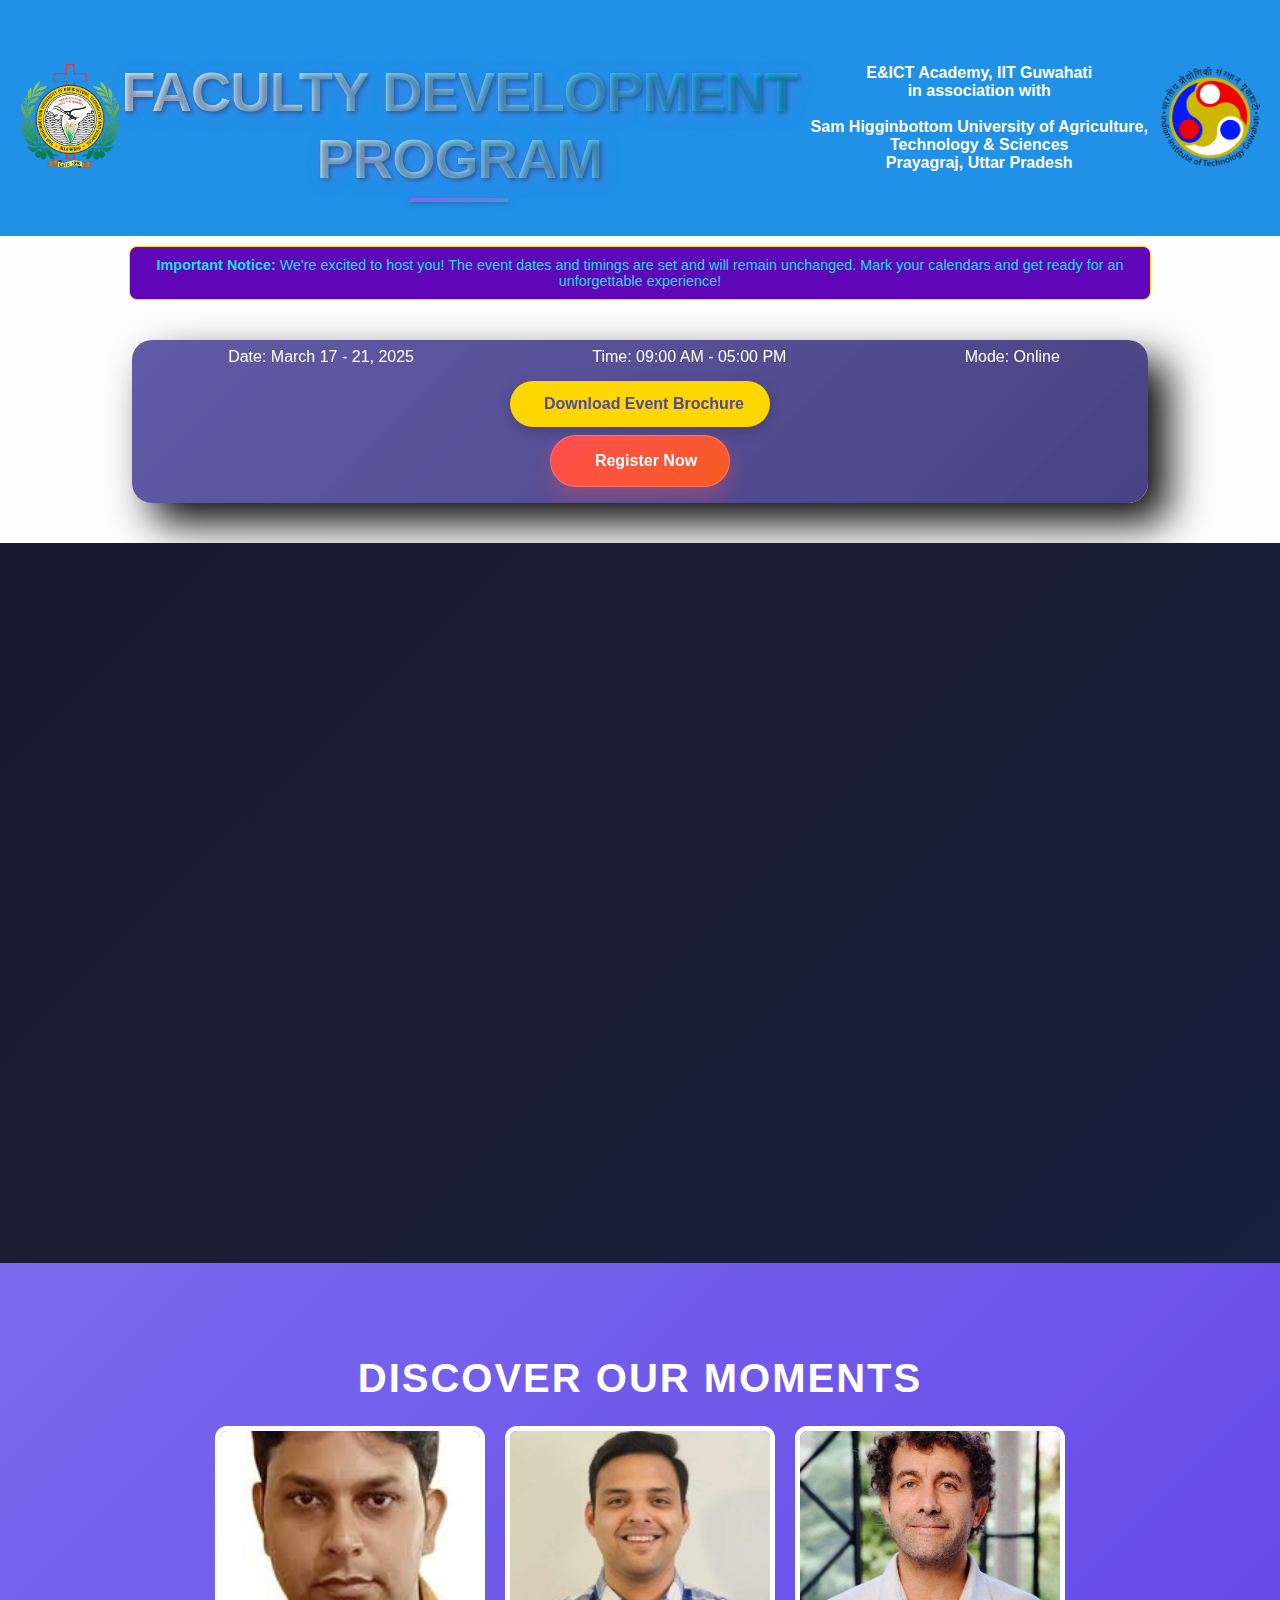
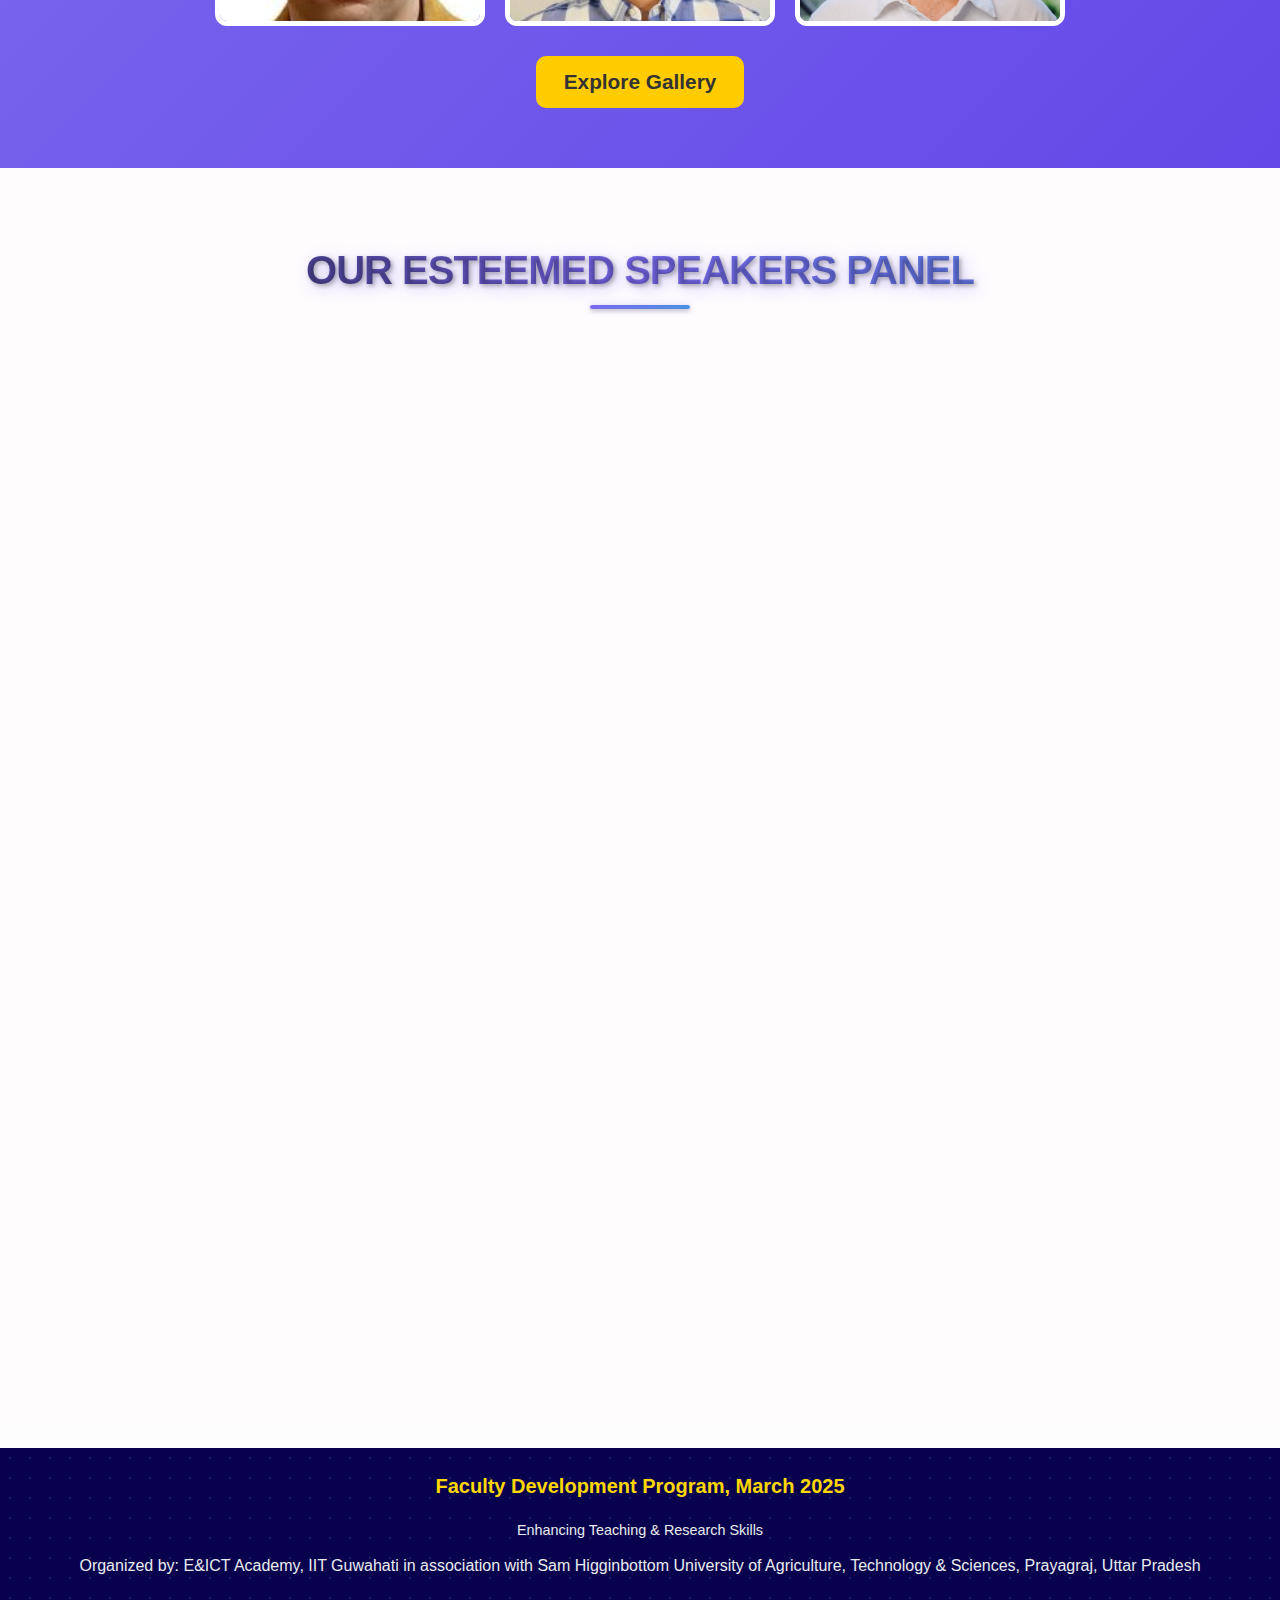
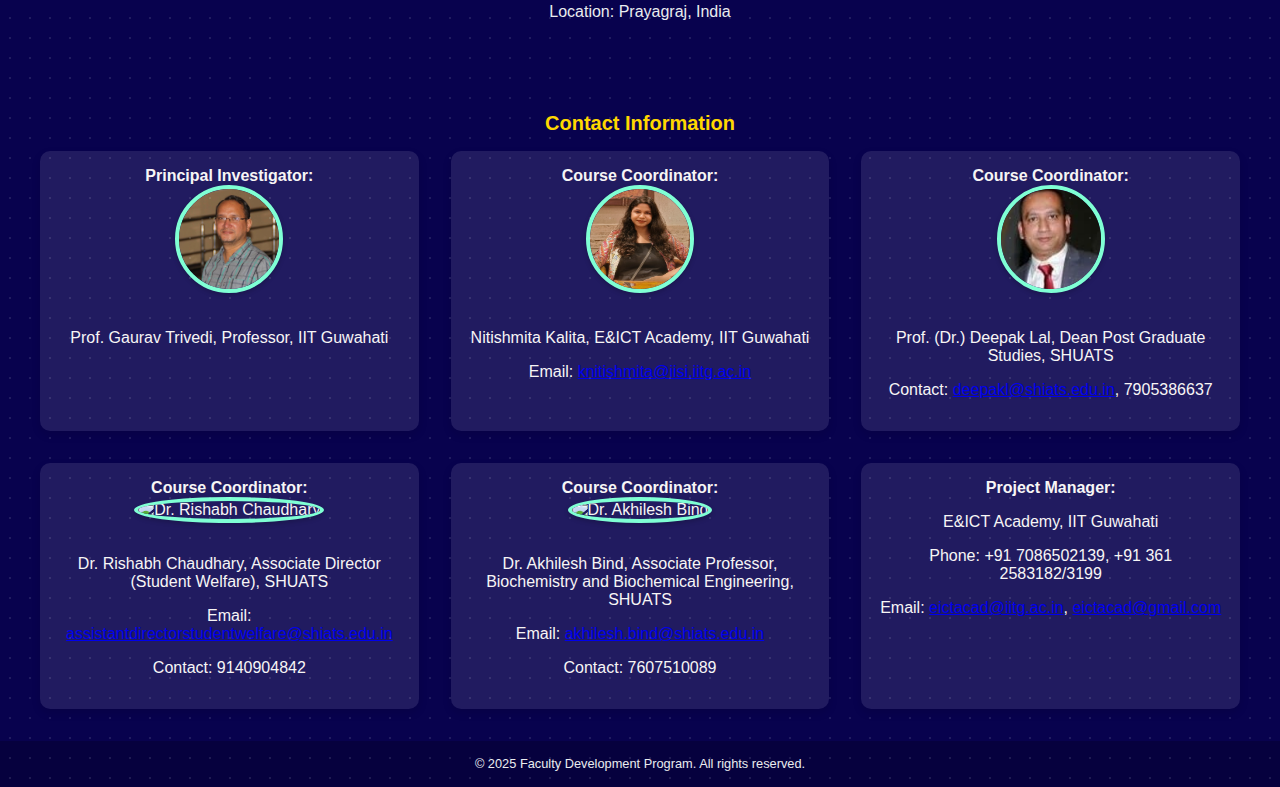
==== index.html @ 09308084 "First Commit" ====
<!DOCTYPE html>
<html lang="en">
<head>
    <meta charset="UTF-8">
    <meta name="viewport" content="width=device-width, initial-scale=1.0">
    <title>Faculty Development Program</title>
    <link rel="stylesheet" href="css/styles.css">
</head>
<body>

    <header>
        <div class="logo">
            <img src="images/SHIATS_LOGO (1).png" alt="Left Logo">
        </div>
        <h1>FACULTY DEVELOPMENT PROGRAM</h1> <br>
        <h4>E&ICT Academy, IIT Guwahati <br> in association with <br> <br> Sam Higginbottom University of Agriculture, Technology & Sciences <br> Prayagraj, Uttar Pradesh</h4>
        <div class="logo">
            <img src="images/IITG_logo.png" alt="Right Logo">
        </div>  
    </header>

    

    <!-- Standalone Disclaimer -->
    <div class="disclaimer">
        <strong>Important Notice:</strong> We're excited to host you! The event dates and timings are set and will remain unchanged. Mark your calendars and get ready for an unforgettable experience!
    </div>

    <!-- Event Brochure Section -->
    <section class="event-brochure">
        <div class="event-details">
            <div class="detail-item">
                <i class="fas fa-calendar"></i>
                <span>Date: March 17 - 21, 2025</span>
            </div>
            <div class="detail-item">
                <i class="fas fa-clock"></i>
                <span>Time: 09:00 AM - 05:00 PM</span>
            </div>
            <div class="detail-item">
                <i class="fas fa-map-marker-alt"></i>
                <span>Mode: Online</span>
            </div>
        </div>

        <div class="brochure-download">
            <a href="/FDP Brochure (7).pdf" class="download-btn" download>
                <i class="fas fa-download"></i>
                Download Event Brochure
            </a>
        </div> 
        
        <div class="registration-btn-container">
            <a href="https://docs.google.com/forms/d/e/1FAIpQLScf0Dyu4Ek1OaLjrCT3q3NfqP8o6xg0gLllEUTE3aB7U_-iiA/viewform?pli=1" class="registration-btn">
                <i class="fas fa-user-plus"></i>
                Register Now                
            </a>
        </div>
    </section>

    <section class="hero">
        <video class="hero-video" autoplay muted loop playsinline>
            <source src="/path-to-your-video.mp4" type="image/jpg,jpeg,png">
        </video>
        <div class="hero-overlay"></div>
        
        

        <div class="hero-content">
            <h1 class="hero-tagline">Empowering Educators with Experts</h1>
            <p class="hero-description">
                Join leading experts and innovators for two days of transformative learning experiences and professional development.
            </p>
            
            <!-- Add the digital countdown -->
            <div class="digital-countdown">
                <div class="digital-time">
                    <span id="days">00</span>
                    <span class="colon">:</span>
                    <span id="hours">00</span>
                    <span class="colon">:</span>
                    <span id="minutes">00</span>
                    <span class="colon">:</span>
                    <span id="seconds">00</span>
                </div>
                <div class="digital-labels">
                    <span>DAYS</span>
                    <span>HRS</span>
                    <span>MIN</span>
                    <span>SEC</span>
                </div>
            </div>
            
            <a href="https://docs.google.com/forms/d/e/1FAIpQLScf0Dyu4Ek1OaLjrCT3q3NfqP8o6xg0gLllEUTE3aB7U_-iiA/viewform?pli=1" class="cta-button">Register Now</a>
        </div>
    </section>

    <!-- Gallery overview -->
    <section class="gallery-section">
        <h2 class="gallery-title">Discover Our Moments</h2>
        <div class="gallery-preview">
            <img src="/images/abhinav_kumar_iit_Ropar.jpeg" alt="Gallery Image 1">
            <img src="/images/AnurAGMishra_USA.jpeg" alt="Gallery Image 2">
            <img src="/images/LekadirKarim.jpg" alt="Gallery Image 3">
        </div>
        <a href="./gallery.html" class="gallery-button">Explore Gallery</a>
    </section>
    
    <section class="speakers">
        <h3>Our Esteemed Speakers Panel</h3>
        <div class="speaker-grid">            
            <div class="speaker">
                <img src="images/Sriniwas_pinisetty.jpeg" alt="Dr. Srinivas Pinisetty">
                <h2>Dr. Srinivas Pinisetty</h2>
                <p>School of Electrical and Computer Sciences <br> IIT Bhubaneshwar</p>
            </div>
            <div class="speaker">
                <img src="images/abhinav_kumar_iit_Ropar.jpeg" alt="Dr. Abhinav Kumar">
                <h2>Dr. Abhinav Kumar</h2>
                <p>Assistant Professor <br> IIT Ropar</p>
            </div>
            <div class="speaker">
                <img src="images/RAJAT_SADHUKHAN_iitr.png" alt="Dr. Rajat Sadhukhan">
                <h2>Dr. Rajat Sadhukhan</h2>
                <p>Assistant Professor, Department of Computer Science and Engineering <br> IIT Roorkee</p>
            </div>
            <div class="speaker">
                <img src="images/Aprajita_khan_IITr.jpeg" alt="Dr. Aprajita Khan">
                <h2>Dr. Aprajita Khan</h2>
                <p>Assistant Professor <br> Department of Computer Science and Engineering <br>IIT Roorkee</p>
            </div>
            <div class="speaker">
                <img src="images/Shweta_jain_IIT_Ropar.jpeg" alt="Dr. Shweta Jain">
                <h2>Dr. Shweta Jain</h2>
                <p>Assistant Professor <br> Department of Computer Science and Engineering <br> IIT Ropar</p>
            </div>
            <div class="speaker">
                <img src="images/daniele_zaccaria.jpeg" alt="Dr. Daniele Zaccaria">
                <h2>Dr. Daniele Zaccaria</h2>
                <p>Associate Professor <br> Department of Land, Air & Water Resources, UC Davis <br> & Agricultural Water Management Specialist in Cooperative Extension, USA</p>
            </div>
            <!-- Duplicated entries -->
            <div class="speaker">
                <img src="images/supten_serbadhikari.jpeg" alt="Dr. Srinivas Pinisetty">
                <h2>Prof. Supten Sarbadhikari</h2>
                <p>Independent Consultant for Digital Health</p>
            </div>
            <div class="speaker">
                <img src="images/ksreddy_IIT_Madras.png" alt="Dr. Srinivas Pinisetty">
                <h2>Dr. K. Srinivas Reddy</h2>
                <p>Heat Transfer and Thermal Power Laboratory <br> Department of Mechanical Engineering <br> IIT Madras</p>
            </div>
            <div class="speaker">
                <img src="images/LekadirKarim.jpg" alt="Dr. Srinivas Pinisetty">
                <h2>Dr. Karim Lekadir</h2>
                <p>ICREA Research Professor and Director of the BCN-AIM lab <br> University of Barcelona</p>
            </div><div class="speaker">
                <img src="images/durga_toshniwal.jpg" alt="Speaker Name 7">
                <h2>Prof. Durga Toshniwal</h2>
                <p>Professor <br> Department of Computer Science and Engineering <br>IIT Roorkee</p>
            </div>
            <div class="speaker">
                <img src="images/nehaSharma_TCS.jpeg" alt="Speaker Name 8">
                <h2>Dr. Neha Sharma</h2>
                <p>TCS <br> Founder & Secretary, Society for Data Science <br> Senior IEEE Mmber <br> Life Member, Computer Society of India</p>
            </div>
            <div class="speaker">
                <img src="images/AnurAGMishra_USA.jpeg" alt="Speaker Name 9">
                <h2>Mr. Anurag Mishra</h2>
                <p>Senior Consultant <br> USA</p>
            </div>
            
        </div>
    </section>

<!-- Gallery -->
 

    <footer class="site-footer">
        <div class="footer-content">
            <div class="footer-section basic-info">
                <h4>Faculty Development Program, March 2025</h4>
                <div class="event-title">
                    <i class="fas fa-calendar-alt"></i>
                   
                </div>
                <div class="event-subtitle">Enhancing Teaching & Research Skills</div>
                
                <div class="organizer-info">
                    <div class="info-item">
                        <i class="fas fa-university"></i>
                        <span>Organized by: E&ICT Academy, IIT Guwahati in association with Sam Higginbottom University of Agriculture, Technology & Sciences, Prayagraj, Uttar Pradesh</span>
                    </div>
                    <div class="info-item">
                        <i class="fas fa-map-marker-alt"></i>
                        <span>Location: Prayagraj, India</span>
                    </div>
                </div>
            </div>
            <!-- New Contact Information Section -->
            <div class="footer-section contact-info">
                <h4>Contact Information</h4>
                <div class="contact-grid">
                    <div class="contact-item">
                        <strong>Principal Investigator:</strong><br>
                        <img src="images/GauravTrivedi.jpg" alt="Prof. Gaurav Trivedi">
                        <p>Prof. Gaurav Trivedi, Professor, IIT Guwahati</p>
                    </div>
                    
                    <div class="contact-item">
                        <strong>Course Coordinator:</strong> <br>
                        <img src="images/nitishmita_Kalita.jpg" alt="Nitishmita Kalita">
                        <p>Nitishmita Kalita, E&ICT Academy, IIT Guwahati</p>
                        <p>Email: <a href="mailto:knitishmita@iisi.iitg.ac.in">knitishmita@iisi.iitg.ac.in</a></p>
                    </div>
                    
                    <div class="contact-item">
                        <strong>Course Coordinator:</strong><br>
                        <img src="images/DrDeepakLal.jpeg" alt="Prof. (Dr.) Deepak Lal">
                        <p>Prof. (Dr.) Deepak Lal, Dean Post Graduate Studies, SHUATS</p>
                        <p>Contact: <a href="mailto:deepakl@shiats.edu.in">deepakl@shiats.edu.in</a>, 7905386637</p>
                    </div>
                    
                    <div class="contact-item">
                        <strong>Course Coordinator:</strong><br>
                        <img src="images/DrRishabhChaudharySir.png" alt="Dr. Rishabh Chaudhary">
                        <p>Dr. Rishabh Chaudhary, Associate Director (Student Welfare), SHUATS</p>
                        <p>Email: <a href="mailto:assistantdirectorstudentwelfare@shiats.edu.in">assistantdirectorstudentwelfare@shiats.edu.in</a></p>
                        <p>Contact: 9140904842</p>
                    </div>
                    
                    <div class="contact-item">
                        <strong>Course Coordinator:</strong><br>
                        <img src="images/DrAkhileshBind.png" alt="Dr. Akhilesh Bind">
                        <p>Dr. Akhilesh Bind, Associate Professor, Biochemistry and Biochemical Engineering, SHUATS</p>
                        <p>Email: <a href="mailto:akhilesh.bind@shiats.edu.in">akhilesh.bind@shiats.edu.in</a></p>
                        <p>Contact: 7607510089</p>
                    </div>
                    
                    <div class="contact-item">
                        <strong>Project Manager:</strong><br>
                        <p>E&ICT Academy, IIT Guwahati</p>
                        <p>Phone: +91 7086502139, +91 361 2583182/3199</p>
                        <p>Email: <a href="mailto:eictacad@iitg.ac.in">eictacad@iitg.ac.in</a>, <a href="mailto:eictacad@gmail.com">eictacad@gmail.com</a></p>
                    </div>
                </div>
            </div>
        </div>
        <div class="footer-bottom">
            <p>&copy; 2025 Faculty Development Program. All rights reserved.</p>
        </div>
        
    </footer>

    <script src="js/countdown.js"></script>
</body>
</html>
---- css/styles.css ----
/* General Styling */
body {
    font-family: Arial, sans-serif;
    background-color: #fefdfd;
    color: white;
    text-align: center;
    margin: 0;
    padding: 0;
}

/* Header Section */
header {
    display: flex;
    justify-content: space-between;
    align-items: center;
    padding: 20px;
    background-color: #2091e7;
}

header .logo img {
    width: 100px;
    height: auto;
}

/* Enhanced H1 Styling */
h1 {
    font-size: 3.5rem;
    font-weight: 800; /* Extra bold */
    text-transform: uppercase;
    letter-spacing: -1px;
    line-height: 1.2;
    margin-bottom: 1.5rem;
    position: relative;
    background: linear-gradient(
        45deg,
        #ffffff 0%,
        #0ab6f0 50%,
        #e0edfc 100%
    );
    text-shadow: 
        2px 2px 4px rgba(0, 0, 0, 0.3),
        4px 4px 16px rgba(123, 105, 238, 0.4);
    -webkit-background-clip: text;
    -webkit-text-fill-color: transparent;
    background-size: 200% auto;
    animation: gradientText 4s ease infinite,
               fadeInUp 0.8s ease forwards;
}

h1::after {
    content: '';
    position: absolute;
    bottom: -10px;
    left: 50%;
    transform: translateX(-50%);
    width: 100px;
    height: 4px;
    background: linear-gradient(
        90deg,
        #7b69ee,
        #4a90e2
    );
    border-radius: 2px;
    box-shadow: 
        0 2px 4px rgba(0, 0, 0, 0.2),
        0 0 8px rgba(123, 105, 238, 0.3);
}

/* Add gradient animation */
@keyframes gradientText {
    0% {
        background-position: 0% 50%;
    }
    50% {
        background-position: 100% 50%;
    }
    100% {
        background-position: 0% 50%;
    }
}

/* Registration Button Styling */
.registration-btn-container {
    position: relative;
}

.registration-btn {
    background: linear-gradient(135deg, #ff4e50 0%, #f95c23 100%);
    color: white;
    padding: 1rem 2rem;
    border-radius: 50px;
    text-decoration: none;
    font-weight: 600;
    display: inline-flex;
    align-items: center;
    gap: 0.75rem;
    transition: all 0.3s ease;
    border: 1px solid rgba(255, 255, 255, 0.2);
    box-shadow: 0 10px 20px rgba(255, 78, 80, 0.3);
    position: relative;
    overflow: hidden;
}

.registration-btn i {
    font-size: 1.2rem;
    transition: transform 0.3s ease;
}

.registration-btn:hover {
    transform: translateY(-3px);
    box-shadow: 0 15px 25px rgba(255, 78, 80, 0.4);
    background: linear-gradient(135deg, #ff6b6d 0%, #fad83d 100%);
}
.registration-btn:hover i {
    transform: scale(1.1);
}

/* Speaker Grid */
.speakers {
    padding: 40px 20px;
    perspective: 1000px;
    background-color: rgb(255, 252, 254);
}

.speaker-grid {
    display: grid;
    grid-template-columns: repeat(auto-fit, minmax(250px, 1fr));
    gap: 20px;
    max-width: 1200px;
    margin: auto;
}

/* Dotted texture and hover effects */
.speaker {
    background-color: #52489c;
    background-image: radial-gradient(
        rgba(255, 255, 255, 0.15) 1px,
        transparent 1px
    );
    background-size: 10px 10px;
    background-position: 0 0;
    padding: 20px;
    border-radius: 10px;
    box-shadow: 2px 2px 10px rgba(0, 0, 0, 0.2);
    text-align: center;
    opacity: 0;
    animation: fadeIn 2s ease-in-out forwards;
    transition: all 0.4s cubic-bezier(0.23, 1, 0.32, 1);
    position: relative;
    overflow: hidden;
}

/* Glow effect for dots on hover */
.speaker::after {
    content: '';
    position: absolute;
    inset: 0;
    background-image: radial-gradient(
        rgba(255, 255, 255, 0.3) 1px,
        transparent 1px
    );
    background-size: 10px 10px;
    background-position: 0 0;
    opacity: 0;
    transition: opacity 0.4s ease;
    pointer-events: none;
    z-index: 1;
}

.speaker:hover::after {
    opacity: 1;
    animation: glowPulse 2s infinite;
}

/* Glow pulse animation */
@keyframes glowPulse {
    0% {
        filter: brightness(1);
    }
    50% {
        filter: brightness(1.5);
    }
    100% {
        filter: brightness(1);
    }
}

/* Ensure content stays above the texture */
.speaker > * {
    position: relative;
    z-index: 2;
}

/* Keep existing hover effects */
.speaker:hover {
    transform: translateY(-10px) scale(1.02);
    box-shadow: 0 20px 30px rgba(0, 0, 0, 0.3);
}

/* Modern hover effect */
.speaker:hover {
    transform: translateY(-10px) scale(1.02);
    box-shadow: 0 20px 30px rgba(0, 0, 0, 0.3);
}

/* Glow effect on hover */
.speaker::before {
    content: '';
    position: absolute;
    top: 0;
    left: 0;
    width: 100%;
    height: 100%;
    background: linear-gradient(
        45deg,
        transparent 0%,
        rgba(255, 255, 255, 0.1) 50%,
        transparent 100%
    );
    transform: translateX(-100%);
    transition: transform 0.6s cubic-bezier(0.23, 1, 0.32, 1);
}

.speaker:hover::before {
    transform: translateX(100%);
}

/* Enhanced image animation */
.speaker img {
    transition: all 0.5s cubic-bezier(0.23, 1, 0.32, 1);
    filter: grayscale(20%);
}

.speaker:hover img {
    transform: scale(1.1);
    filter: grayscale(0%);
    border-color: #00ff88;
}

/* Enhanced text animation */
.speaker h2 {
    transition: all 0.3s cubic-bezier(0.23, 1, 0.32, 1);
}

.speaker:hover h2 {
    transform: translateY(-5px);
    color: #00ff88;
}

.speaker p {
    transition: all 0.3s cubic-bezier(0.23, 1, 0.32, 1);
}

.speaker:hover p {
    transform: translateY(-3px);
}

/* General Fade-in Animation */
@keyframes fadeIn {
    from {
        opacity: 0;
        transform: translateY(20px);
    }
    to {
        opacity: 1;
        transform: translateY(0);
    }
}

/* Add a slight delay for each speaker */
.speaker:nth-child(1) { animation-delay: 0.4s; }
.speaker:nth-child(2) { animation-delay: 0.4s; }
.speaker:nth-child(3) { animation-delay: 0.4s; }
.speaker:nth-child(4) { animation-delay: 0.4s; }
.speaker:nth-child(5) { animation-delay: 0.4s; }
.speaker:nth-child(6) { animation-delay: 0.4s; }

/* Speaker image flip effect */
.speaker img {
    width: 120px;
    height: 120px;
    border-radius: 50%;
    border: 3px solid yellow;
    object-fit: cover;
    transition: transform 0.5s ease-in-out;
}

.speaker:hover img {
    transform: rotateY(180deg);
}

/* Text Zoom Effect on Hover */
.speaker h2 {
    font-size: 18px;
    margin-top: 10px;
    transition: transform 0.3s ease-in-out;
}

.speaker:hover h2 {
    transform: scale(1.1);
}

/* Parallax Effect for Speaker Containers */
.speaker-container {
    position: relative;
    width: 100%;
    display: flex;
    flex-wrap: wrap;
    justify-content: center;
    gap: 20px;
    perspective: 1000px;
}

.speaker {
    background: #52489c;
    padding: 20px;
    border-radius: 10px;
    box-shadow: 2px 2px 10px rgba(0, 0, 0, 0.2);
    text-align: center;
    transition: transform 0.3s ease-out;
    transform: translateY(0px); /* This will be updated dynamically with JS */
}

/* Apply Parallax Scroll Effect */
.parallax {
    transform: translateY(50px);
    transition: transform 0.9s ease-out;
}

/* Other Effects (Fade-in, Flip, Zoom) */
@keyframes fadeIn {
    from {
        opacity: 0;
        transform: translateY(20px);
    }
    to {
        opacity: 1;
        transform: translateY(0);
    }
}

.speaker img {
    width: 120px;
    height: 120px;
    border-radius: 50%;
    border: 3px solid yellow;
    object-fit: cover;
    transition: transform 0.5s ease-in-out;
}

.speaker:hover img {
    transform: rotateY(180deg);
}

.speaker h2 {
    font-size: 18px;
    margin-top: 10px;
    transition: transform 0.9s ease-in-out;
}

.speaker:hover h2 {
    transform: scale(1.1);
}

/* Speaker Grid */
.speakers {
    padding: 40px 20px;
    perspective: 1000px; /* Add perspective for 3D effect */
}

.speaker-grid {
    display: grid;
    grid-template-columns: repeat(auto-fit, minmax(250px, 1fr));
    gap: 20px;
    max-width: 1200px;
    margin: auto;
}

.speaker {
    background: #08024e;
    padding: 20px;
    border-radius: 10px;
    box-shadow: 2px 2px 10px rgba(0, 0, 0, 0.2);
    text-align: center;
    opacity: 0;
    animation: fadeIn 2s ease-in-out forwards;
    transition: transform 0.3s ease-out;
}

/* Add hover effect for parallax */
.speaker:hover {
    transform: translateZ(50px) rotateX(5deg);
}

/* Event Brochure Section */
.event-brochure {
    background: linear-gradient(
        135deg,
        rgba(82, 72, 156, 0.9) 0%,
        rgba(64, 56, 124, 0.95) 100%
    );
    margin: 2.5rem auto;
    padding: 0.5rem;
    max-width: 1000px;
    border-radius: 20px;
    box-shadow: 20px 20px 40px rgba(0, 0, 0, 0.96);
    position: relative;
    overflow: hidden;
    backdrop-filter: blur(10px);
}

/* Standalone Disclaimer */
.disclaimer {
    font-size: 0.9rem;
    text-decoration: solid;
    text-shadow: #08024e;
    color: #21dde7;
    margin: 10px auto;
    padding: 10px;
    border: 1px solid rgb(255, 217, 0);
    border-radius: 8px;
    background: rgb(95, 6, 184);
    max-width: 1000px;
}

.event-details {
    display: flex;
    justify-content: space-around;
    flex-wrap: wrap;
    gap: 10px;
    margin-bottom: 15px;
}

.detail-item {
    display: flex;
    align-items: center;
    gap: 8px;
}

.detail-item i {
    color: #ffd700;
}

/* Download button and link styles */
.brochure-download {
    margin-top: 20px;
    display: flex;
    justify-content: center;
    gap: 20px;
    flex-wrap: wrap;
}

.download-btn {
    background: #ffd700;
    color: #52489c;
    padding: 12px 24px;
    border-radius: 25px;
    text-decoration: none;
    font-weight: bold;
    display: inline-flex;
    align-items: center;
    gap: 8px;
    transition: all 0.3s ease;
    border: 2px solid transparent;
    box-shadow: 0 4px 15px rgba(0, 0, 0, 0.2);
}

.download-btn:hover {
    background: transparent;
    color: #ffd700;
    border-color: #ffd700;
    transform: translateY(-2px);
    box-shadow: 0 6px 20px rgba(0, 0, 0, 0.3);
}

.download-btn i {
    transition: transform 0.3s ease;
}

.download-btn:hover i {
    transform: translateY(2px);
}

/* PDF link style */
.pdf-link {
    color: #ffd700;
    text-decoration: underline;
    transition: all 0.3s ease;
    position: relative;
}

.pdf-link:hover {
    color: #ffffff;
}

.pdf-link::after {
    content: '(PDF)';
    font-size: 0.8em;
    margin-left: 4px;
    opacity: 0.8;
}

/* File size badge */
.file-size {
    background: rgba(255, 215, 0, 0.2);
    padding: 2px 8px;
    border-radius: 12px;
    font-size: 0.8em;
    margin-left: 8px;
    color: #ffd700;
}

/* Hero Section */
.hero {
    position: relative;
    height: 80vh;
    min-height: 600px;
    display: flex;
    align-items: center;
    justify-content: center;
    overflow: hidden;
    background: #1a1a2e;
}

.hero-video {
    position: absolute;
    top: 0;
    left: 0;
    width: 100%;
    height: 100%;
    object-fit: cover;
    z-index: 1;
    opacity: 0.6;
}

.hero-overlay {
    position: absolute;
    top: 0;
    left: 0;
    width: 100%;
    height: 100%;
    background: linear-gradient(
        135deg,
        rgba(26, 26, 46, 0.95) 0%,
        rgba(22, 33, 62, 0.85) 100%
    );
    z-index: 2;
}

.hero-content {
    position: relative;
    z-index: 3;
    max-width: 1200px;
    padding: 0 2rem;
    text-align: center;
}

.hero-tagline {
    font-size: 3.5rem;
    font-weight: 700;
    margin-bottom: 1.5rem;
    line-height: 1.2;
    background: linear-gradient(90deg, #fff, #7b69ee);
    -webkit-background-clip: text;
    -webkit-text-fill-color: transparent;
    opacity: 0;
    transform: translateY(20px);
    animation: fadeInUp 0.8s ease forwards;
}

.hero-description {
    font-size: 1.25rem;
    color: #e9ecef;
    margin-bottom: 2.5rem;
    max-width: 700px;
    margin-left: auto;
    margin-right: auto;
    opacity: 0;
    transform: translateY(20px);
    animation: fadeInUp 0.8s ease 0.2s forwards;
}

/* CTA Button */
.cta-button {
    display: inline-block;
    padding: 1rem 2.5rem;
    font-size: 1.1rem;
    font-weight: 600;
    color: #fff;
    background: linear-gradient(135deg, #7b69ee 0%, #6548e8 100%);
    border-radius: 50px;
    text-decoration: none;
    transition: all 0.3s ease;
    border: 1px solid rgba(255, 255, 255, 0.1);
    box-shadow: 0 4px 20px rgba(123, 105, 238, 0.3);
    opacity: 0;
    transform: translateY(20px);
    animation: fadeInUp 0.8s ease 0.6s forwards;
}

.cta-button:hover {
    transform: translateY(-2px);
    box-shadow: 0 8px 25px rgba(123, 105, 238, 0.4);
    background: linear-gradient(135deg, #8878f0 0%, #7055ec 100%);
}

/* Animation */
@keyframes fadeInUp {
    to {
        opacity: 1;
        transform: translateY(0);
    }
}

/* Digital Countdown Timer */
.digital-countdown {
    background: rgba(0, 0, 0, 0.3);
    padding: 2rem;
    border-radius: 15px;
    margin: 2rem auto;
    max-width: 600px;
    backdrop-filter: blur(10px);
    border: 1px solid rgba(255, 255, 255, 0.1);
    opacity: 0;
    transform: translateY(20px);
    animation: fadeInUp 0.8s ease 0.4s forwards;
}

.digital-time {
    display: flex;
    justify-content: center;
    align-items: center;
    font-family: 'Digital-7', monospace;
    font-size: 3rem;
    color: #7b69ee;
    text-shadow: 0 0 20px rgba(123, 105, 238, 0.5);
    letter-spacing: 2px;
}

.digital-time span {
    background: rgba(0, 0, 0, 0.2);
    padding: 0.4rem 0.8rem;
    border-radius: 8px;
    min-width: 80px;
    text-align: center;
}

.digital-time .colon {
    padding: 0 0.3rem;
    background: none;
    min-width: auto;
    animation: blinkColon 1s infinite;
}

.digital-labels {
    display: flex;
    justify-content: center;
    margin-top: 0.8rem;
    color: #e9ecef;
    font-size: 0.8rem;
    letter-spacing: 2px;
}

.digital-labels span {
    min-width: 80px;
    text-align: center;
    padding: 0 1rem;
}

@keyframes blinkColon {
    0%, 100% { opacity: 1; }
    50% { opacity: 0.3; }
}

@font-face {
    font-family: 'Digital-7';
    src: url('path-to-your-digital-font.woff2') format('woff2');
    /* You can use a fallback digital font or get Digital-7 font */
}

/* Responsive adjustments */
@media (max-width: 768px) {
    .hero-tagline {
        font-size: 2.5rem;
    }

    .hero-description {
        font-size: 1.1rem;
    }

    .countdown-title {
        font-size: 1.25rem;
        margin-bottom: 1.5rem;
    }
    
    .countdown {
        gap: 1rem;
    }

    .countdown-item {
        min-width: 90px;
        padding: 1rem;
    }

    .countdown-number {
        font-size: 2rem;
    }

    .digital-time {
        font-size: 2.5rem;
    }
    
    .digital-time span {
        min-width: 70px;
        padding: 0.3rem 0.5rem;
    }
    
    .digital-labels span {
        min-width: 70px;
        font-size: 0.8rem;
    }

    h1 {
        font-size: 2.5rem;
        letter-spacing: -0.5px;
        text-shadow: 
            1px 1px 3px rgba(0, 0, 0, 0.3),
            2px 2px 8px rgba(123, 105, 238, 0.4);
    }

    h1::after {
        width: 80px;
        height: 3px;
    }
}

@media (max-width: 480px) {
    .digital-time {
        font-size: 2rem;
    }
    
    .digital-time span {
        min-width: 50px;
        padding: 0.2rem 0.3rem;
    }
    
    .digital-labels span {
        min-width: 50px;
        font-size: 0.7rem;
    }

    h1 {
        font-size: 2rem;
        text-shadow: 
            1px 1px 2px rgba(0, 0, 0, 0.3),
            1px 1px 6px rgba(123, 105, 238, 0.4);
    }

    h1::after {
        width: 60px;
    }
}

/* Parallax base styles */
.parallax-container {
    position: relative;
    overflow: hidden;
    will-change: transform;
}

/* Hero Section Parallax */
.hero-diagonal-1 {
    transform: translateZ(-1px) scale(2);
    transform-origin: center;
    transition: transform 0.1s ease-out;
}

.hero-diagonal-2 {
    transform: translateZ(-2px) scale(2.2);
    transform-origin: center;
    transition: transform 0.1s ease-out;
}

/* Speaker Grid Parallax */
.speaker {
    transform: translateY(var(--parallax-speed, 0));
    transition: transform 0.1s ease-out;
}

/* Event Brochure Parallax */
.event-brochure {
    transform: translateY(var(--parallax-speed, 0));
    transition: transform 0.1s ease-out;
}

/* Add perspective to main container */
.main-container {
    perspective: 1px;
    perspective-origin: center;
    overflow-x: hidden;
    overflow-y: auto;
}

/* Event Brochure Actions */
.brochure-actions {
    display: flex;
    justify-content: center;
    align-items: center;
    /* Keep buttons in horizontal line */
    flex-direction: row;
    gap: 3.5rem;
    margin-top: 2.5rem;
    margin-bottom: 1.5rem;
}

/* Button containers */
.brochure-download,
.registration-btn-container {
    margin: 0.5rem;
    /* Prevent wrapping */
    flex-shrink: 0;
}

/* Responsive adjustments */
@media (max-width: 768px) {
    .brochure-actions {
        /* Keep horizontal even on mobile */
        flex-direction: row;
        /* Adjust gap for smaller screens */
        gap: 2rem;
        /* Allow scrolling if needed */
        overflow-x: auto;
        padding: 0.5rem;
    }

    .brochure-download,
    .registration-btn-container {
        /* Keep buttons side by side */
        width: auto;
    }
}

@media (max-width: 480px) {
    .brochure-actions {
        gap: 1.5rem;
    }
}

/* Smooth Transition */
* {
    transition: background-color 0.3s ease, color 0.3s ease, border-color 0.3s ease, box-shadow 0.3s ease;
}

/* Gallery */
.gallery-section {
    text-align: center;
    padding: 60px 20px;
    background: linear-gradient(135deg, #7b69ee 0%, #6548e8 100%);
    color: white;
}

.gallery-title {
    font-size: 2.5em;
    margin-bottom: 25px;
    font-weight: bold;
    text-transform: uppercase;
    letter-spacing: 2px;
}

.gallery-preview {
    display: flex;
    justify-content: center;
    gap: 20px;
    flex-wrap: wrap;
    margin-bottom: 30px;
}

.gallery-preview img {
    width: 260px;
    height: 190px;
    object-fit: cover;
    border-radius: 12px;
    border: 5px solid #fff;
    transition: transform 0.4s ease-in-out, box-shadow 0.4s ease-in-out;
}

.gallery-preview img:hover {
    transform: scale(1.12) rotate(2deg);
    box-shadow: 0px 10px 20px rgba(0, 0, 0, 0.3);
}

.gallery-button {
    display: inline-block;
    padding: 14px 28px;
    font-size: 1.3em;
    background: #ffcc00;
    color: #333;
    font-weight: bold;
    text-decoration: none;
    border-radius: 10px;
    transition: background 0.3s ease-in-out, transform 0.3s ease-in-out;
}

.gallery-button:hover {
    background: #ffdb4d;
    transform: scale(1.1);
}


/* Speakers Section Title */
.speakers h3 {
    text-align: center;
    font-size: 2.5rem;
    font-weight: 800;
    margin-bottom: 3rem;
    color: #e20ccc;
    position: relative;
    padding-bottom: 1rem;
    text-transform: uppercase;
    letter-spacing: -1px;
    background: linear-gradient(
        45deg,
        #1a1a2e 0%,
        #7b69ee 50%,
        #4a90e2 100%
    );
    -webkit-background-clip: text;
    -webkit-text-fill-color: transparent;
    text-shadow: 
        2px 2px 4px rgba(0, 0, 0, 0.3),
        4px 4px 16px rgba(123, 105, 238, 0.4);
}

.speakers h3::after {
    content: '';
    position: absolute;
    bottom: 0;
    left: 50%;
    transform: translateX(-50%);
    width: 100px;
    height: 4px;
    background: linear-gradient(
        90deg,
        #7b69ee,
        #4a90e2
    );
    border-radius: 2px;
    box-shadow: 
        0 2px 4px rgba(0, 0, 0, 0.2),
        0 0 8px rgba(123, 105, 238, 0.3);
}

/* Responsive adjustments */
@media (max-width: 768px) {
    .speakers h3 {
        font-size: 2rem;
        margin-bottom: 2rem;
    }

    .speakers h3::after {
        width: 80px;
        height: 3px;
    }
}

@media (max-width: 480px) {
    .speakers h3 {
        font-size: 1.75rem;
    }

    .speakers h3::after {
        width: 60px;
    }
}

/* Footer Styles */
.site-footer {
        background-color: #08024e;
    color: #f7f5f5;
    padding: 0.08pm 0; /* Decreased top and bottom padding */
    margin-top: 1.5rem; /* Decreased margin-top */
    position: relative;
    overflow: hidden;
}

.footer-content {
    max-width: 1200px;
    margin: 0 auto;
    padding: 0 1.5rem; /* Decreased padding */
    display: grid;
    grid-template-columns: 1fr;
    gap: 2rem; /* Adjusted gap */
}

/* Basic Information Section */
.footer-section {
    margin-bottom: 1rem;
    justify-content: center; /* Decreased margin-bottom */
}

.footer-section h4 {
    font-size: 1.25rem; /* Decreased font size */
    font-weight: 600;
    margin-bottom: 0.5rem; /* Decreased margin-bottom */
    color: #ffd700;
    position: relative;
    padding-bottom: 0.5rem;
    justify-content: center;
    margin-left: 0%;
}

.event-title {
    display: flex;
    align-items: center;
    gap: 10px;
    font-size: 1rem; /* Decreased font size */
    font-weight: 600;
    margin-bottom: 0.5rem;
    text-align: center;
    justify-content: center;
    width: 100%;
}

.event-title>i{
    text-align: center;

}
.event-subtitle {
    color: #e9ecef;
    font-size: 0.9rem; /* Decreased font size */
    margin-bottom: 1rem; /* Decreased margin-bottom */
    justify-content: center;
}

.organizer-info {
    display: flex;
    flex-direction: column;
    gap: 0.5rem;
    justify-content: left; /* Decreased gap */
}

.info-item {
    margin-bottom: 1rem; /* Space between each info item */
    color: #e9ecef; /* Text color */
}

.info-item strong {
    color: #ffd700; /* Accent color for titles */
}

.info-item i {
    color: #ffd700;
    width: 24px;
    text-align: center;
}

/* Footer Bottom */
.footer-bottom {
    background: rgba(0, 0, 0, 0.2);
    padding: 0.15rem 0; /* Decreased padding */
    margin-top: 1rem; /* Decreased margin-top */
    text-align: center;
    font-size: 0.8rem; /* Decreased font size */
    color: #e9ecef;
}

/* Icon Styles */
.site-footer i {
    font-size: 1.2rem;
}

/* Hover Effects */
.info-item:hover {
    transform: translateX(5px);
    transition: transform 0.3s ease;
}

.info-item:hover i {
    transform: scale(1.1);
    transition: transform 0.3s ease;
}

/* Responsive Design */
@media (max-width: 768px) {
    .footer-content {
        grid-template-columns: 1fr;
        gap: 1rem; /* Adjusted gap */
        padding: 0 1rem; /* Decreased padding */
    }

    .footer-section h4 {
        font-size: 1.1rem; /* Decreased font size */
    }

    .event-title {
        font-size: 0.9rem; /* Decreased font size */
    }

    .event-subtitle {
        font-size: 0.8rem; /* Decreased font size */
        padding-left: 28px;
    }

    .info-item {
        font-size: 0.8rem; /* Decreased font size */
    }
}

/* Animation for footer elements */
@keyframes fadeInUp {
    from {
        opacity: 0;
        transform: translateY(20px);
    }
    to {
        opacity: 1;
        transform: translateY(0);
    }
}

.footer-section {
    animation: fadeInUp 0.6s ease forwards;
}

/* Optional: Add a subtle pattern overlay */
.site-footer::before {
    content: '';
    position: absolute;
    top: 0;
    left: 0;
    right: 0;
    bottom: 0;
    background-image: radial-gradient(
        rgba(255, 255, 255, 0.1) 1px,
        transparent 1px
    );
    background-size: 20px 20px;
    pointer-events: none;
} 

nav{
    display: flex;
    width: 100%;
    justify-content: space-around;
    align-items: center;
    flex-direction: row;
    padding: 10px;
}

nav>a{
    text-decoration: none;
    font-family: Verdana, Geneva, Tahoma, sans-serif;
    
}

/* Contact Information Grid */
.contact-grid {
    display: flex;
    flex-wrap: wrap; /* Allow wrapping for smaller screens */
    justify-content: space-between; /* Space items evenly */
    gap: 2rem; /* Space between items */
}

/* Individual Contact Item */
.contact-item {
    flex: 1 1 calc(30% - 1rem); /* Adjust width and allow for spacing */
    background: rgba(255, 255, 255, 0.1);
    border-radius: 10px;
    padding: 1rem;
    text-align: center;
    box-shadow: 0 4px 10px rgba(0, 0, 0, 0.1);
    transition: transform 0.3s ease;
}

.contact-item:hover {
    transform: translateY(-5px); /* Lift effect on hover */
}

.contact-item img {
    width: 100px; /* Set a fixed width for images */
    height: 100px; /* Set a fixed height for images */
    border-radius: 50%; /* Circular images */
    margin-bottom: 1rem; /* Space below the image */
    border: 4px solid aquamarine; /* Aquamarine border */
    box-shadow: 0 2px 5px rgba(0, 0, 0, 0.2); /* Optional shadow for depth */
}

/* Responsive Adjustments */
@media (max-width: 768px) {
    .contact-item {
        flex: 1 1 calc(45% - 1rem); /* Adjust width for smaller screens */
    }
}

@media (max-width: 480px) {
    .contact-item {
        flex: 1 1 100%; /* Full width on very small screens */
    }
}

/* Modal Styles */
.modal {
    display: none;
    position: fixed;
    z-index: 1000;
    left: 0;
    top: 0;
    width: 100%;
    height: 100%;
    background-color: rgba(0, 0, 0, 0.8);
    display: flex;
    align-items: center;
    justify-content: center;
}

.modal-content {
    max-width: 90%;
    max-height: 90%;
    border-radius: 8px;
    box-shadow: 0px 4px 20px rgba(255, 255, 255, 0.3);
    animation: fadeIn 0.3s ease-in-out;
}

.close-btn {
    position: absolute;
    top: 20px;
    right: 30px;
    color: white;
    font-size: 40px;
    font-weight: bold;
    cursor: pointer;
    transition: 0.3s;
}

.close-btn:hover {
    color: #ff4444;
}

/* Fade-in Animation */
@keyframes fadeIn {
    from {
        opacity: 0;
        transform: scale(0.8);
    }
    to {
        opacity: 1;
        transform: scale(1);
    }
}
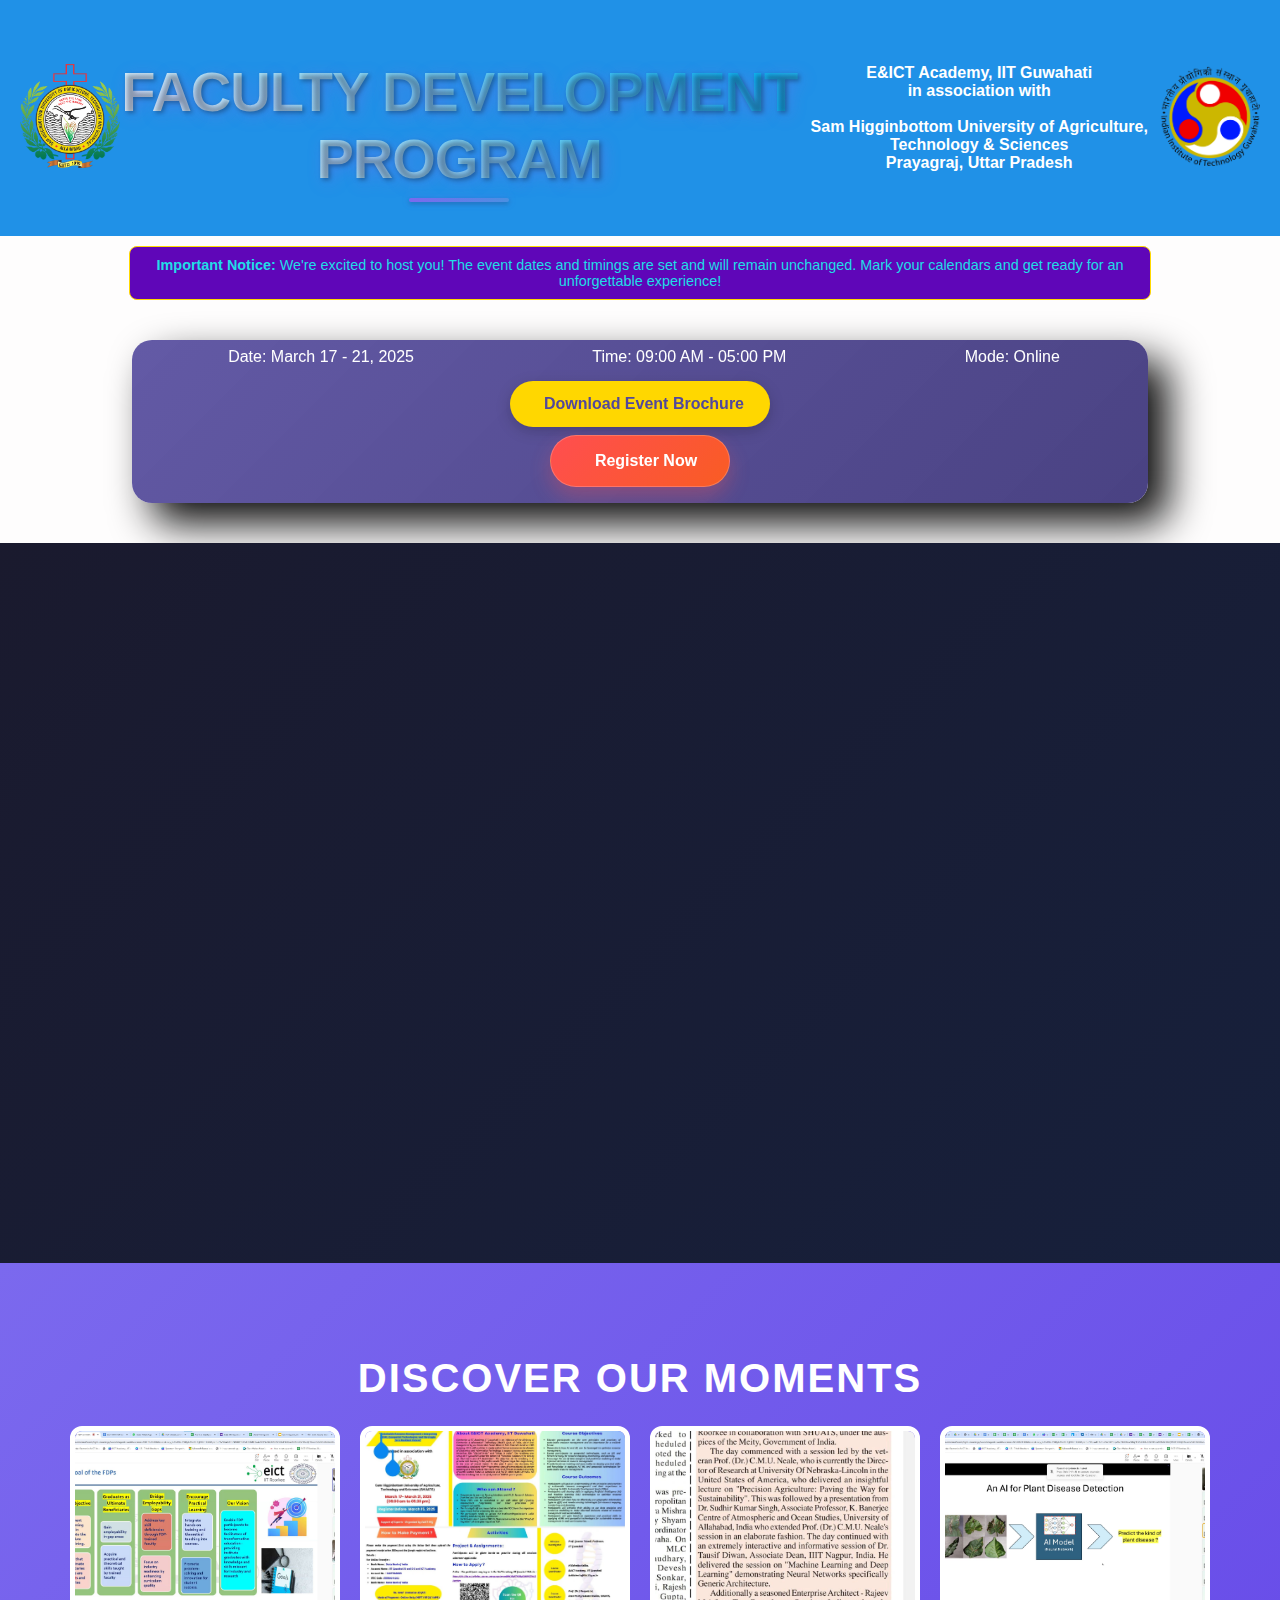
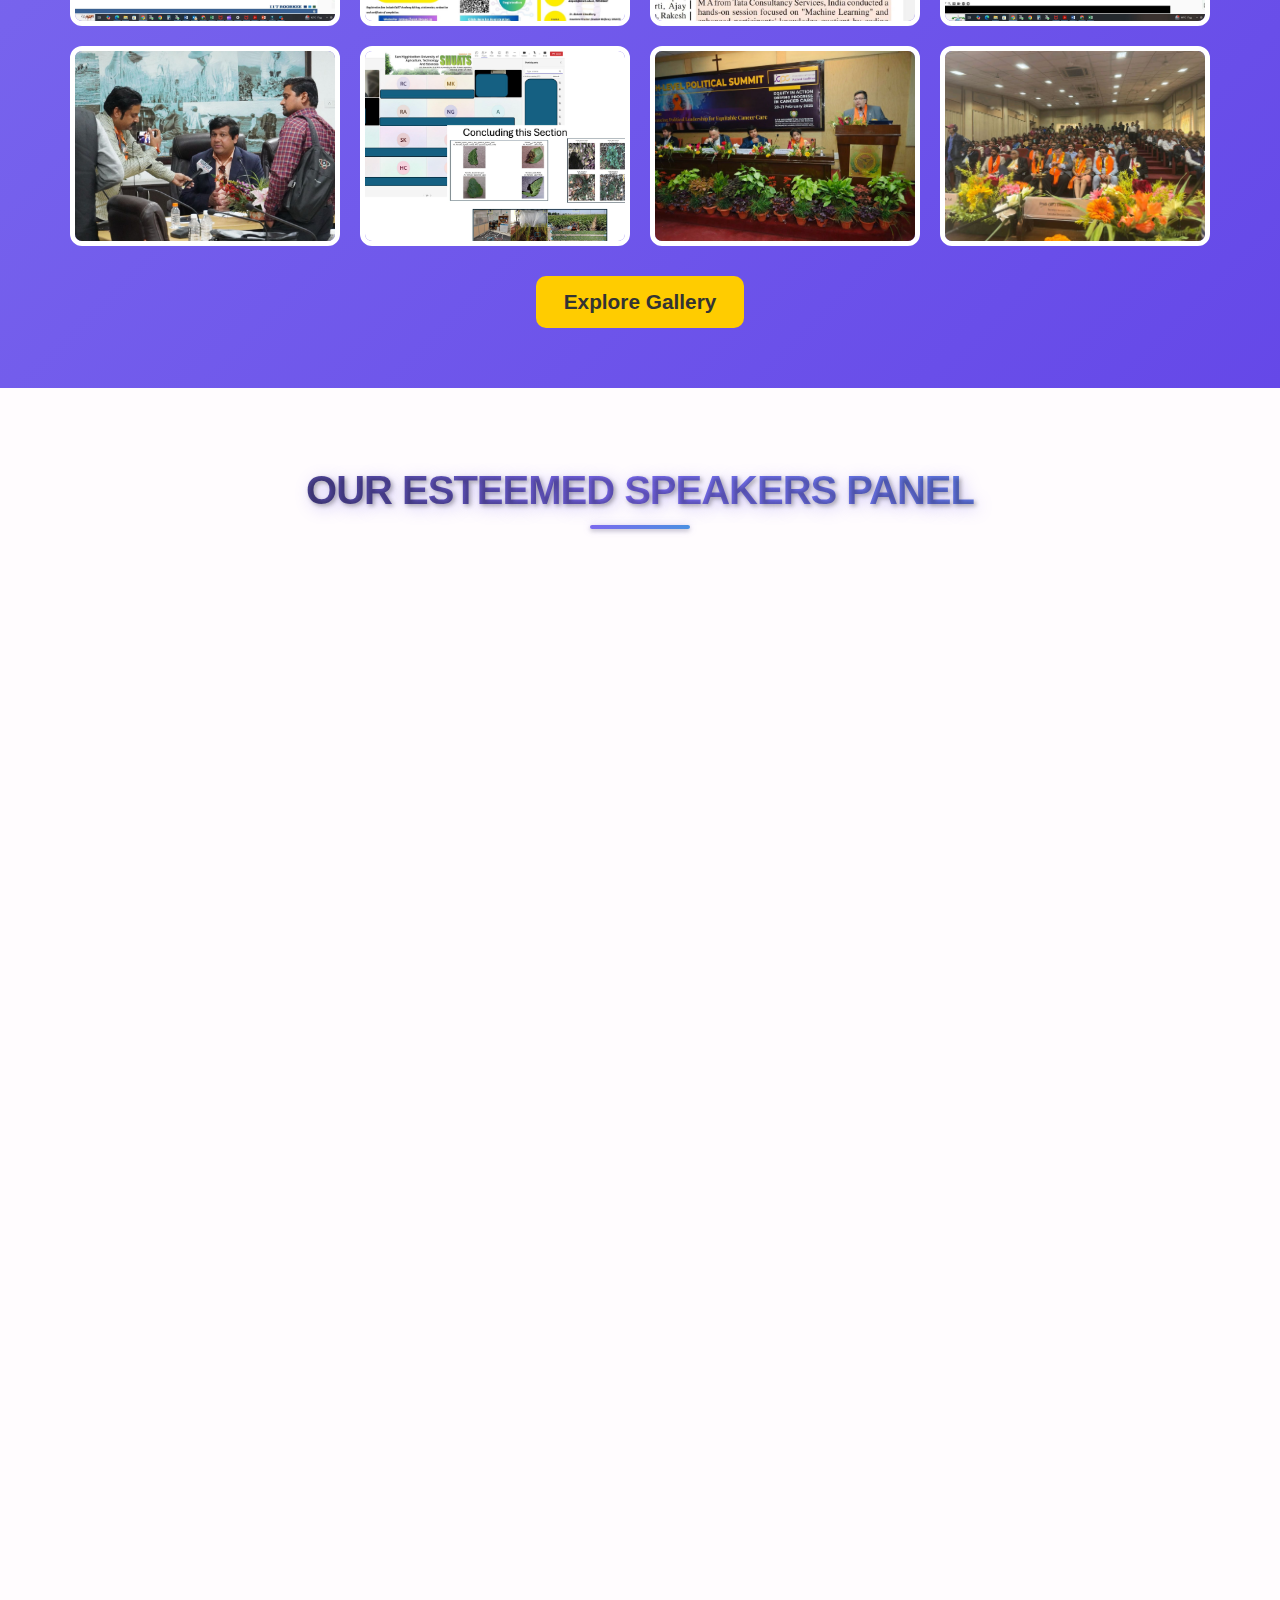
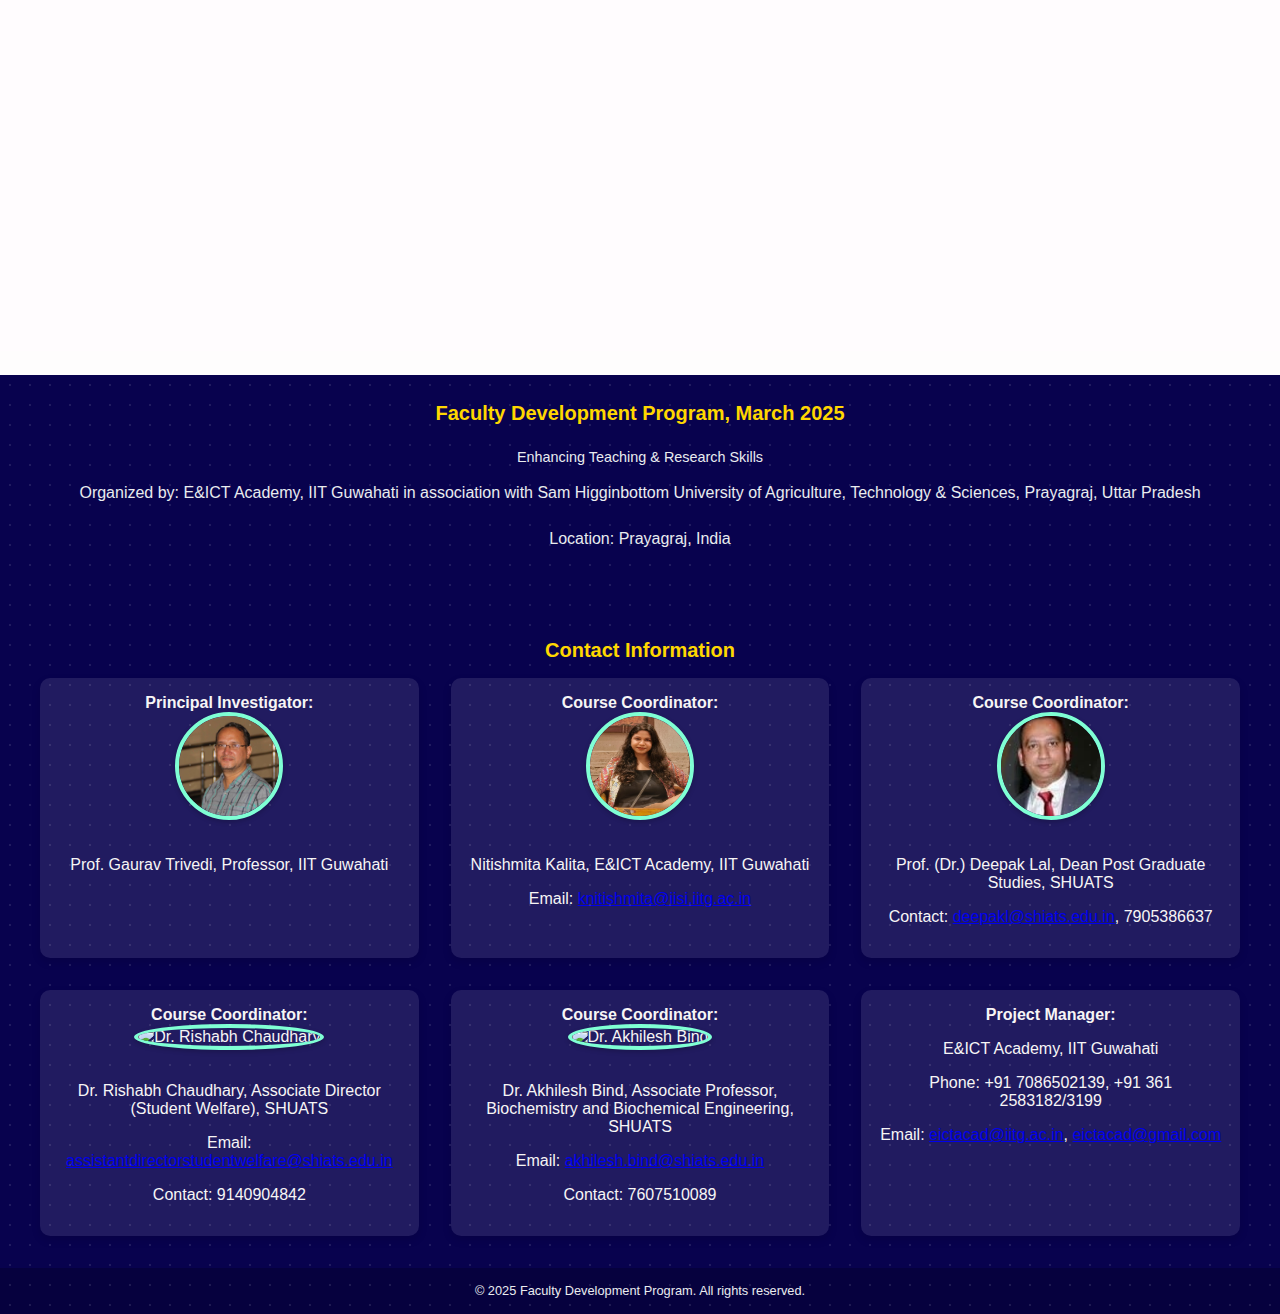
==== commit 00536fa7: "Updated gallery code in index.html with improvements" ====
--- a/index.html
+++ b/index.html
@@ -99,30 +99,65 @@
     <section class="gallery-section">
         <h2 class="gallery-title">Discover Our Moments</h2>
         <div class="gallery-preview">
-            <img src="/images/abhinav_kumar_iit_Ropar.jpeg" alt="Gallery Image 1">
-            <img src="/images/AnurAGMishra_USA.jpeg" alt="Gallery Image 2">
-            <img src="/images/LekadirKarim.jpg" alt="Gallery Image 3">
+            <img src="/gallery/FDP5.jpeg" alt="Gallery Image 1">
+            <img src="/gallery/FDP2.jpeg" alt="Gallery Image 1">
+            <img src="/gallery/FDP1.jpeg" alt="Gallery Image 1">
+            <img src="/gallery/FDP9.jpeg" alt="Gallery Image 1">
+            <img src="/gallery/FDP13.jpeg" alt="Gallery Image 1">
+            <img src="/gallery/FDP14.jpeg" alt="Gallery Image 1">
+            <img src="/gallery/Int. Summit12.jpeg" alt="Gallery Image 2">
+            <img src="/gallery/Int. Summit17.jpeg" alt="Gallery Image 3">
         </div>
         <a href="./gallery.html" class="gallery-button">Explore Gallery</a>
     </section>
     
     <section class="speakers">
         <h3>Our Esteemed Speakers Panel</h3>
-        <div class="speaker-grid">            
+        <div class="speaker-grid">
+            <div class="speaker">
+                <img src="images/daniele_zaccaria.jpeg" alt="Dr. Daniele Zaccaria">
+                <h2>Dr. Daniele Zaccaria</h2>
+                <p>Associate Professor <br> Department of Land, Air & Water Resources, UC Davis <br> & Agricultural Water Management Specialist in Cooperative Extension, USA</p>
+            </div>
+            <div class="speaker">
+                <img src="images/LekadirKarim.jpg" alt="Dr. Karim Lekadir">
+                <h2>Dr. Karim Lekadir</h2>
+                <p>ICREA Research Professor and Director of the BCN-AIM lab <br> University of Barcelona</p>
+            </div>
+            <div class="speaker">
+                <img src="images/nehaSharma_TCS.jpeg" alt="Dr. Neha Sharma">
+                <h2>Dr. Neha Sharma</h2>
+                <p>TCS <br> Founder & Secretary, Society for Data Science <br> Senior IEEE Mmber <br> Life Member, Computer Society of India</p>
+            </div> 
+            <div class="speaker">
+                <img src="images/Dr. Joohi Chauhan.jpg" alt="Speaker Name 9">
+                <h2>Dr. Joohi Chauhan</h2>
+                <p>Assistant Professor, <br> Department of Computer Science and Engineering <br> MNNIT Allahabad, Prayagraj</p>
+            </div> 
+            <div class="speaker">
+                <img src="images/VandanaBhartiIITDharwad.jpg" alt="Speaker Name 9">
+                <h2>Dr. Vandana Bharti</h2>
+                <p>Associate Head, <br>Department of Computer Science and Engineering <br>IIT Dharwad</p>
+            </div>
+            <div class="speaker">
+                <img src="images/DrManishKumarIIITA.jpg" alt="Speaker Name 9">
+                <h2>Dr. Manish Kumar</h2>
+                <p>AssociateProfessor, <br> Department of Information Technology, <br> IIIT Allahabad</p>
+            </div>          
             <div class="speaker">
                 <img src="images/Sriniwas_pinisetty.jpeg" alt="Dr. Srinivas Pinisetty">
                 <h2>Dr. Srinivas Pinisetty</h2>
-                <p>School of Electrical and Computer Sciences <br> IIT Bhubaneshwar</p>
+                <p>Associate Professor, <br>School of Electrical and Computer Sciences <br> IIT Bhubaneshwar</p>
             </div>
             <div class="speaker">
                 <img src="images/abhinav_kumar_iit_Ropar.jpeg" alt="Dr. Abhinav Kumar">
                 <h2>Dr. Abhinav Kumar</h2>
-                <p>Assistant Professor <br> IIT Ropar</p>
+                <p>Assistant Professor, <br> School of Artificial Intelligence and Data Science <br> IIT Ropar</p>
             </div>
             <div class="speaker">
                 <img src="images/RAJAT_SADHUKHAN_iitr.png" alt="Dr. Rajat Sadhukhan">
                 <h2>Dr. Rajat Sadhukhan</h2>
-                <p>Assistant Professor, Department of Computer Science and Engineering <br> IIT Roorkee</p>
+                <p>Assistant Professor, <br> Department of Computer Science and Engineering <br> IIT Roorkee</p>
             </div>
             <div class="speaker">
                 <img src="images/Aprajita_khan_IITr.jpeg" alt="Dr. Aprajita Khan">
@@ -134,11 +169,6 @@
                 <h2>Dr. Shweta Jain</h2>
                 <p>Assistant Professor <br> Department of Computer Science and Engineering <br> IIT Ropar</p>
             </div>
-            <div class="speaker">
-                <img src="images/daniele_zaccaria.jpeg" alt="Dr. Daniele Zaccaria">
-                <h2>Dr. Daniele Zaccaria</h2>
-                <p>Associate Professor <br> Department of Land, Air & Water Resources, UC Davis <br> & Agricultural Water Management Specialist in Cooperative Extension, USA</p>
-            </div>
             <!-- Duplicated entries -->
             <div class="speaker">
                 <img src="images/supten_serbadhikari.jpeg" alt="Dr. Srinivas Pinisetty">
@@ -151,25 +181,22 @@
                 <p>Heat Transfer and Thermal Power Laboratory <br> Department of Mechanical Engineering <br> IIT Madras</p>
             </div>
             <div class="speaker">
-                <img src="images/LekadirKarim.jpg" alt="Dr. Srinivas Pinisetty">
-                <h2>Dr. Karim Lekadir</h2>
-                <p>ICREA Research Professor and Director of the BCN-AIM lab <br> University of Barcelona</p>
-            </div><div class="speaker">
                 <img src="images/durga_toshniwal.jpg" alt="Speaker Name 7">
                 <h2>Prof. Durga Toshniwal</h2>
                 <p>Professor <br> Department of Computer Science and Engineering <br>IIT Roorkee</p>
             </div>
-            <div class="speaker">
-                <img src="images/nehaSharma_TCS.jpeg" alt="Speaker Name 8">
-                <h2>Dr. Neha Sharma</h2>
-                <p>TCS <br> Founder & Secretary, Society for Data Science <br> Senior IEEE Mmber <br> Life Member, Computer Society of India</p>
-            </div>
+            
             <div class="speaker">
                 <img src="images/AnurAGMishra_USA.jpeg" alt="Speaker Name 9">
                 <h2>Mr. Anurag Mishra</h2>
                 <p>Senior Consultant <br> USA</p>
             </div>
-            
+            <div class="speaker">
+                <img src="images/narendra-chaudhari.jpg" alt="Speaker Name 9">
+                <h2>Dr. Narendra S. Chaudhary</h2>
+                <p>Professor (HAG)<br> IIT Indore, India</p>
+            </div>
+
         </div>
     </section>
 
